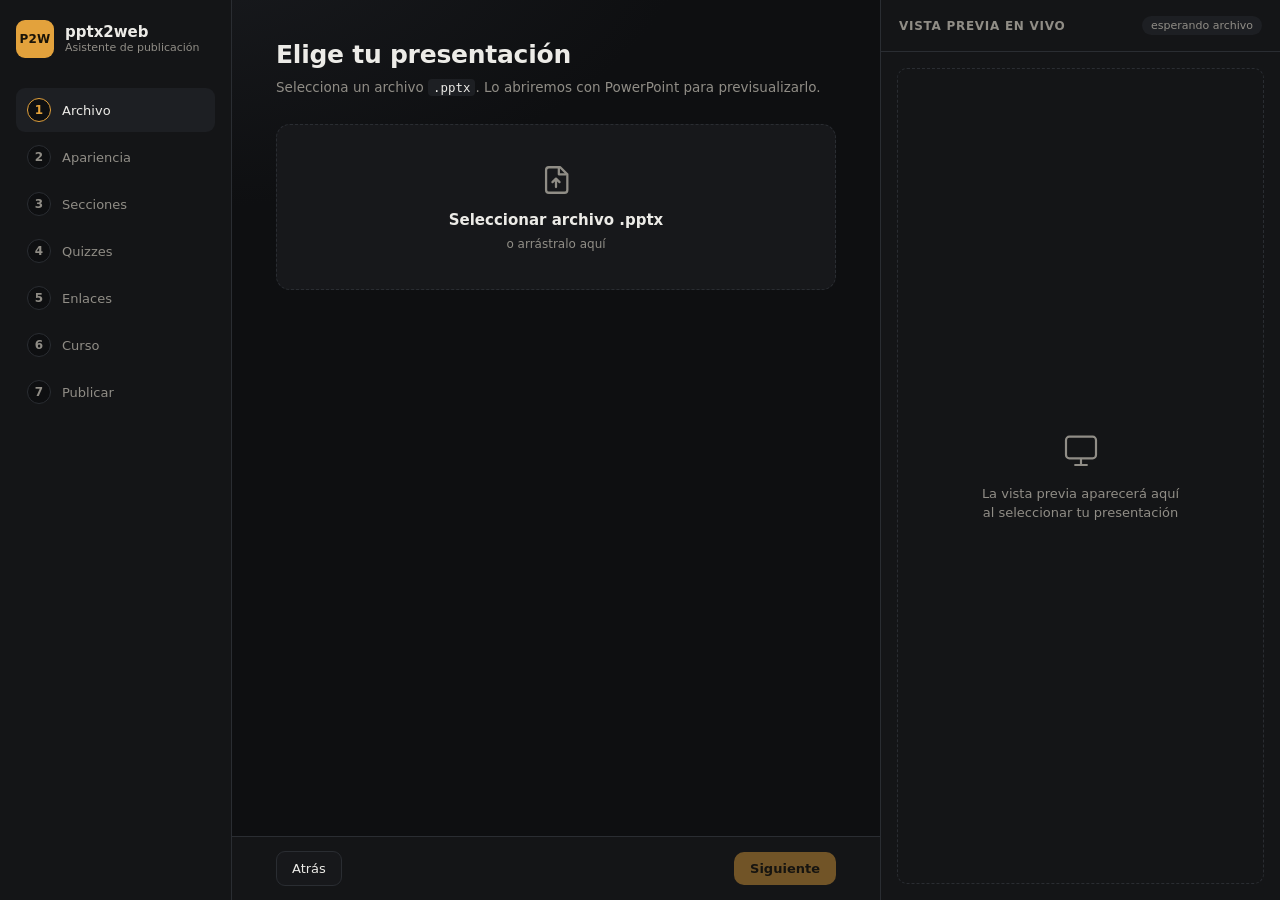
==== src/pptx2web/gui/assets/index.html @ f30b01ea "Interfaz gráfica para editar archivos config.json + formato AVIF para imágenes" ====
<!DOCTYPE html>
<html lang="es">
<head>
<meta charset="utf-8">
<meta name="viewport" content="width=device-width, initial-scale=1">
<title>pptx2web — Asistente</title>
<link rel="stylesheet" href="app.css">
</head>
<body>
<div class="app">

  <!-- Barra de pasos (izquierda) -->
  <aside class="rail">
    <div class="brand">
      <div class="brand-mark">P2W</div>
      <div class="brand-text">
        <strong>pptx2web</strong>
        <span>Asistente de publicación</span>
      </div>
    </div>
    <ol class="steps" id="steps">
      <li class="step active" data-step="0"><span class="step-n">1</span><span class="step-l">Archivo</span></li>
      <li class="step" data-step="1"><span class="step-n">2</span><span class="step-l">Apariencia</span></li>
      <li class="step" data-step="2"><span class="step-n">3</span><span class="step-l">Secciones</span></li>
      <li class="step" data-step="3"><span class="step-n">4</span><span class="step-l">Quizzes</span></li>
      <li class="step" data-step="4"><span class="step-n">5</span><span class="step-l">Enlaces</span></li>
      <li class="step" data-step="5"><span class="step-n">6</span><span class="step-l">Curso</span></li>
      <li class="step" data-step="6"><span class="step-n">7</span><span class="step-l">Publicar</span></li>
    </ol>
    <div class="rail-foot" id="deck-badge" hidden>
      <div class="badge-title" id="badge-title"></div>
      <div class="badge-sub" id="badge-sub"></div>
    </div>
  </aside>

  <!-- Panel central (contenido del paso) -->
  <main class="panel">
    <div class="panel-scroll" id="panel-scroll">

      <!-- Paso 1: Archivo -->
      <section class="pane active" data-pane="0">
        <h1 class="pane-title">Elige tu presentación</h1>
        <p class="pane-sub">Selecciona un archivo <code>.pptx</code>. Lo abriremos con PowerPoint para previsualizarlo.</p>
        <button class="dropzone" id="pick-pptx">
          <svg viewBox="0 0 24 24" width="34" height="34" fill="none" stroke="currentColor" stroke-width="1.6" stroke-linecap="round" stroke-linejoin="round"><path d="M14 3v5h5"/><path d="M7 3h8l5 5v11a2 2 0 0 1-2 2H7a2 2 0 0 1-2-2V5a2 2 0 0 1 2-2z"/><path d="M12 11v6M9.5 13.5 12 11l2.5 2.5"/></svg>
          <span class="dz-main">Seleccionar archivo .pptx</span>
          <span class="dz-sub">o arrástralo aquí</span>
        </button>
        <div class="deck-info" id="deck-info" hidden>
          <div class="deck-info-row"><span>Título</span><b id="di-title"></b></div>
          <div class="deck-info-row"><span>Láminas</span><b id="di-count"></b></div>
          <div class="deck-info-row" id="di-config-row" hidden><span>Config</span><b id="di-config"></b></div>
        </div>
      </section>

      <!-- Paso 2: Apariencia -->
      <section class="pane" data-pane="1">
        <h1 class="pane-title">Apariencia</h1>
        <p class="pane-sub">Tema, colores y herramientas. Los colores se reflejan al instante en la vista previa.</p>
        <div class="field">
          <label>Tema base</label>
          <div class="theme-cards" id="theme-cards"></div>
        </div>
        <div class="field">
          <label>Posición del panel lateral</label>
          <div class="seg" id="side-seg">
            <button data-side="left" class="active">Izquierda</button>
            <button data-side="right">Derecha (estilo iSpring)</button>
          </div>
        </div>
        <div class="field">
          <label>Colores <button class="link-btn" id="reset-colors">restablecer al tema</button></label>
          <div class="swatches" id="color-swatches"></div>
        </div>

        <div class="subhead">Puntero láser</div>
        <div class="tool-row">
          <div class="swatch">
            <input type="color" id="pointer-color" value="#ff3b30">
            <div class="swatch-meta"><b>Color</b><span>del puntero</span></div>
          </div>
          <div class="slider-field">
            <label>Tamaño: <b id="pointer-size-val">18</b> px</label>
            <input type="range" id="pointer-size" min="8" max="80" value="18">
          </div>
        </div>

        <div class="subhead">Herramientas de dibujo</div>
        <div class="field">
          <label>Paleta del lápiz / resaltador <button class="link-btn" id="add-pen-color">+ color</button></label>
          <div class="pen-swatches" id="pen-swatches"></div>
        </div>
        <div class="grid3">
          <div class="slider-field"><label>Lápiz: <b id="pen-size-val">3</b></label>
            <input type="range" id="pen-size" min="1" max="40" value="3"></div>
          <div class="slider-field"><label>Resaltador: <b id="hl-size-val">18</b></label>
            <input type="range" id="hl-size" min="4" max="60" value="18"></div>
          <div class="slider-field"><label>Borrador: <b id="er-size-val">28</b></label>
            <input type="range" id="er-size" min="4" max="60" value="28"></div>
        </div>
      </section>

      <!-- Paso 3: Secciones -->
      <section class="pane" data-pane="2">
        <h1 class="pane-title">Secciones del curso</h1>
        <p class="pane-sub">Agrupa las láminas en secciones para el panel de contenido. Opcional.</p>
        <div class="sections" id="sections"></div>
        <button class="ghost-btn" id="add-section">+ Agregar sección</button>
        <div class="notice" id="sections-msg" hidden></div>
      </section>

      <!-- Paso 4: Interactividad (solo lectura) -->
      <section class="pane" data-pane="3">
        <h1 class="pane-title">Interactividad</h1>
        <p class="pane-sub">Quizzes y enlaces detectados en la presentación. Solo lectura — para revisar antes de publicar.</p>
        <div id="interactivity"></div>
      </section>

      <!-- Paso 5: Curso -->
      <section class="pane" data-pane="4">
        <h1 class="pane-title">Datos del curso</h1>
        <p class="pane-sub">Nombre y logo que aparecen en el panel del player.</p>
        <div class="field">
          <label for="course-title">Nombre del curso</label>
          <input type="text" id="course-title" placeholder="Ej. ITIL 4 Fundamentos">
        </div>
        <div class="field">
          <label>Logo</label>
          <div class="logo-row">
            <button class="ghost-btn" id="pick-logo">Seleccionar imagen…</button>
            <span class="logo-name" id="logo-name">Ninguno</span>
            <button class="link-btn" id="clear-logo" hidden>quitar</button>
          </div>
        </div>
      </section>

      <!-- Paso 6: Publicar -->
      <section class="pane" data-pane="5">
        <h1 class="pane-title">Publicar</h1>
        <p class="pane-sub">Opciones de salida y conversión final.</p>
        <div class="grid2">
          <div class="field">
            <label for="opt-scale">Resolución (escala)</label>
            <select id="opt-scale">
              <option value="1.5">1.5× (liviano)</option>
              <option value="2.0" selected>2.0× (recomendado)</option>
              <option value="3.0">3.0× (máxima)</option>
            </select>
          </div>
          <div class="field">
            <label for="opt-quality">Calidad WebP: <b id="quality-val">82</b></label>
            <input type="range" id="opt-quality" min="40" max="100" value="82">
          </div>
          <div class="field">
            <label for="opt-format">Formato</label>
            <select id="opt-format"><option value="webp" selected>WebP</option><option value="avif">AVIF (más liviano, más lento)</option><option value="png">PNG</option></select>
          </div>
          <div class="field checkbox">
            <label><input type="checkbox" id="opt-zip"> Generar también un <code>.zip</code></label>
          </div>
        </div>
        <div class="field">
          <label>Carpeta de salida</label>
          <div class="logo-row">
            <button class="ghost-btn" id="pick-out">Elegir carpeta…</button>
            <span class="logo-name" id="out-name">junto al .pptx (por defecto)</span>
          </div>
        </div>
        <button class="cta" id="convert-btn">Publicar presentación</button>
        <div class="progress-wrap" id="progress-wrap" hidden>
          <div class="progress-track"><div class="progress-bar" id="progress-bar"></div></div>
          <div class="progress-label" id="progress-label">Preparando…</div>
        </div>
        <div class="result" id="result" hidden>
          <div class="result-head">✓ Publicado</div>
          <div class="result-body" id="result-body"></div>
          <div class="result-actions">
            <button class="cta sm" id="open-result">Abrir en el navegador</button>
            <button class="ghost-btn" id="open-folder">Abrir carpeta</button>
          </div>
        </div>
      </section>

    </div>

    <!-- Navegación inferior -->
    <footer class="panel-nav">
      <button class="ghost-btn" id="nav-back" disabled>Atrás</button>
      <div class="nav-dots" id="nav-dots"></div>
      <button class="cta sm" id="nav-next" disabled>Siguiente</button>
    </footer>
  </main>

  <!-- Previsualización (derecha) -->
  <aside class="preview">
    <div class="preview-head">
      <span>Vista previa en vivo</span>
      <span class="preview-tag" id="preview-tag">esperando archivo</span>
    </div>
    <div class="preview-stage">
      <div class="preview-empty" id="preview-empty">
        <svg viewBox="0 0 24 24" width="40" height="40" fill="none" stroke="currentColor" stroke-width="1.3"><rect x="3" y="4" width="18" height="13" rx="2"/><path d="M8 21h8M12 17v4"/></svg>
        <p>La vista previa aparecerá aquí<br>al seleccionar tu presentación</p>
      </div>
      <iframe id="preview-frame" title="Vista previa" hidden></iframe>
      <div class="preview-loading" id="preview-loading" hidden><div class="spinner"></div><span>Renderizando…</span></div>
    </div>
  </aside>

</div>
<script src="app.js"></script>
</body>
</html>
---- src/pptx2web/gui/assets/app.css ----
/* Asistente pptx2web — misma familia visual que el player (grafito + ámbar),
   pero como herramienta de administración. Sin fuentes externas (app offline). */

:root {
  --bg: #0e0f11;
  --bg-2: #141517;
  --panel: #17181b;
  --panel-2: #1d1f23;
  --line: #2a2d32;
  --line-soft: #232529;
  --ink: #ecebe7;
  --muted: #908d86;
  --accent: #e3a23c;
  --accent-ink: #1a1408;
  --ok: #2eaf64;
  --bad: #d9534f;
  --radius: 12px;
  --ease: cubic-bezier(.33, .1, .22, 1);
  --font: "Segoe UI Variable Text", "Segoe UI", -apple-system, system-ui, sans-serif;
}

* { box-sizing: border-box; margin: 0; padding: 0; }
html, body { height: 100%; }

body {
  font-family: var(--font);
  font-size: 14px;
  color: var(--ink);
  background:
    radial-gradient(900px 500px at 12% -10%, #1a1c20 0%, var(--bg) 60%);
  overflow: hidden;
  user-select: none;
}

code { font-family: ui-monospace, "Cascadia Code", Consolas, monospace; font-size: .92em;
  background: var(--panel-2); padding: 1px 5px; border-radius: 4px; color: var(--ink); }

button { font: inherit; color: inherit; cursor: pointer; border: 0; background: none; }
input, select { font: inherit; }

.app {
  display: grid;
  grid-template-columns: 232px 1fr 400px;
  height: 100vh;
}

/* ───────── rail de pasos ───────── */
.rail {
  background: var(--bg-2);
  border-right: 1px solid var(--line);
  display: flex;
  flex-direction: column;
  padding: 20px 16px;
}
.brand { display: flex; align-items: center; gap: 11px; margin-bottom: 30px; }
.brand-mark {
  width: 38px; height: 38px; border-radius: 9px;
  display: grid; place-items: center;
  font-weight: 800; font-size: 12px; letter-spacing: .02em;
  background: var(--accent); color: var(--accent-ink);
}
.brand-text { display: flex; flex-direction: column; line-height: 1.2; }
.brand-text strong { font-size: 15px; }
.brand-text span { font-size: 11px; color: var(--muted); }

.steps { list-style: none; display: flex; flex-direction: column; gap: 3px; }
.step {
  display: flex; align-items: center; gap: 11px;
  padding: 10px 11px; border-radius: 9px;
  color: var(--muted); cursor: pointer;
  transition: background .15s var(--ease), color .15s;
}
.step:hover:not(.disabled) { background: var(--panel); color: var(--ink); }
.step.active { background: var(--panel-2); color: var(--ink); }
.step.disabled { opacity: .4; cursor: default; }
.step-n {
  width: 24px; height: 24px; flex: none; border-radius: 50%;
  display: grid; place-items: center; font-size: 12px; font-weight: 700;
  border: 1.5px solid var(--line); background: var(--bg);
}
.step.active .step-n { border-color: var(--accent); color: var(--accent); }
.step.done .step-n { background: var(--accent); border-color: var(--accent); color: var(--accent-ink); }
.step.done .step-n::after { content: "✓"; }
.step.done .step-n { font-size: 0; }
.step.done .step-n::after { font-size: 12px; }
.step-l { font-size: 13px; font-weight: 500; }

.rail-foot { margin-top: auto; padding: 12px; border-radius: 9px; background: var(--panel); }
.badge-title { font-size: 12.5px; font-weight: 600; line-height: 1.3;
  overflow: hidden; text-overflow: ellipsis; white-space: nowrap; }
.badge-sub { font-size: 11px; color: var(--muted); margin-top: 3px; }

/* ───────── panel central ───────── */
.panel { display: flex; flex-direction: column; min-width: 0; }
.panel-scroll { flex: 1; overflow-y: auto; padding: 40px 44px;
  scrollbar-width: thin; scrollbar-color: var(--line) transparent; }

.pane { display: none; animation: fade .25s var(--ease) both; max-width: 560px; }
.pane.active { display: block; }
@keyframes fade { from { opacity: 0; transform: translateY(8px); } to { opacity: 1; transform: none; } }

.pane-title { font-size: 25px; font-weight: 680; letter-spacing: -.01em; }
.pane-sub { color: var(--muted); margin: 8px 0 26px; line-height: 1.5; font-size: 13.5px; }

.field { margin-bottom: 22px; }
.field > label { display: block; font-size: 12px; font-weight: 600;
  letter-spacing: .04em; text-transform: uppercase; color: var(--muted); margin-bottom: 9px; }
.field input[type=text], .field select {
  width: 100%; padding: 11px 13px; border-radius: 9px;
  background: var(--panel); border: 1px solid var(--line); color: var(--ink); outline: none;
  transition: border-color .15s;
}
.field input[type=text]:focus, .field select:focus { border-color: var(--accent); }
.field.checkbox label { text-transform: none; letter-spacing: 0; font-weight: 500;
  color: var(--ink); display: flex; align-items: center; gap: 9px; font-size: 13.5px; cursor: pointer; }
.field input[type=range] { width: 100%; accent-color: var(--accent); }
.grid2 { display: grid; grid-template-columns: 1fr 1fr; gap: 0 22px; }

.link-btn { color: var(--accent); font-size: 11px; font-weight: 600;
  text-transform: none; letter-spacing: 0; margin-left: 8px; }
.link-btn:hover { text-decoration: underline; }

/* dropzone */
.dropzone {
  width: 100%; padding: 38px; border-radius: 14px;
  border: 1.5px dashed var(--line); background: var(--panel);
  display: flex; flex-direction: column; align-items: center; gap: 8px;
  color: var(--muted); transition: border-color .15s, background .15s, color .15s;
}
.dropzone:hover, .dropzone.drag { border-color: var(--accent); color: var(--ink); background: var(--panel-2); }
.dz-main { font-size: 15px; font-weight: 600; color: var(--ink); margin-top: 6px; }
.dz-sub { font-size: 12px; }

.deck-info { margin-top: 22px; border: 1px solid var(--line); border-radius: 11px; overflow: hidden; }
.deck-info-row { display: flex; justify-content: space-between; padding: 12px 15px; font-size: 13.5px; }
.deck-info-row + .deck-info-row { border-top: 1px solid var(--line-soft); }
.deck-info-row span { color: var(--muted); }

/* segmented */
.seg { display: inline-flex; background: var(--panel); border: 1px solid var(--line);
  border-radius: 9px; padding: 3px; gap: 3px; }
.seg button { padding: 8px 14px; border-radius: 7px; font-size: 13px; color: var(--muted); }
.seg button.active { background: var(--accent); color: var(--accent-ink); font-weight: 600; }

/* themes */
.theme-cards { display: flex; gap: 10px; flex-wrap: wrap; }
.theme-card { border: 1.5px solid var(--line); border-radius: 11px; padding: 12px; min-width: 130px;
  background: var(--panel); text-align: left; transition: border-color .15s; }
.theme-card.active { border-color: var(--accent); }
.theme-card .tc-name { font-weight: 600; font-size: 13.5px; margin-bottom: 9px; text-transform: capitalize; }
.tc-dots { display: flex; gap: 5px; }
.tc-dots span { width: 16px; height: 16px; border-radius: 50%; border: 1px solid rgba(255,255,255,.12); }

/* swatches */
.swatches { display: grid; grid-template-columns: 1fr 1fr; gap: 10px; }
.swatch { display: flex; align-items: center; gap: 10px; padding: 8px 10px;
  background: var(--panel); border: 1px solid var(--line); border-radius: 9px; }
.swatch input[type=color] { width: 30px; height: 30px; border: 0; background: none; padding: 0;
  border-radius: 7px; cursor: pointer; }
.swatch-meta { display: flex; flex-direction: column; line-height: 1.25; min-width: 0; }
.swatch-meta b { font-size: 12.5px; }
.swatch-meta span { font-size: 10.5px; color: var(--muted); }

/* subtítulos dentro de un paso */
.subhead { font-size: 12px; font-weight: 700; letter-spacing: .05em;
  text-transform: uppercase; color: var(--ink); margin: 26px 0 12px;
  padding-top: 18px; border-top: 1px solid var(--line-soft); }

.tool-row { display: flex; gap: 16px; align-items: center; flex-wrap: wrap; }
.slider-field { flex: 1; min-width: 140px; }
.slider-field label { display: block; font-size: 12.5px; color: var(--muted); margin-bottom: 6px; }
.slider-field input[type=range] { width: 100%; accent-color: var(--accent); }
.grid3 { display: grid; grid-template-columns: 1fr 1fr 1fr; gap: 16px; }

.pen-swatches { display: flex; gap: 8px; flex-wrap: wrap; align-items: center; }
.pen-swatch { position: relative; }
.pen-swatch input[type=color] { width: 34px; height: 34px; border: 0; background: none;
  padding: 0; border-radius: 8px; cursor: pointer; }
.pen-swatch .pen-del { position: absolute; top: -6px; right: -6px; width: 16px; height: 16px;
  border-radius: 50%; background: var(--bad); color: #fff; font-size: 11px; line-height: 16px;
  text-align: center; display: none; }
.pen-swatch:hover .pen-del { display: block; }

/* interactividad (vista de quizzes/links) */
.inter-slide { border: 1px solid var(--line); border-radius: 11px; padding: 14px 16px; margin-bottom: 12px; }
.inter-head { font-size: 12px; font-weight: 700; color: var(--accent); margin-bottom: 10px;
  text-transform: uppercase; letter-spacing: .04em; }
.inter-q { font-size: 14px; font-weight: 600; margin-bottom: 8px; }
.inter-opts { display: flex; flex-direction: column; gap: 5px; margin-bottom: 6px; }
.inter-opt { font-size: 13px; color: var(--muted); display: flex; gap: 8px; align-items: baseline; }
.inter-opt.ok { color: var(--ink); }
.inter-opt .mark { color: var(--ok); font-weight: 700; }
.inter-fb { font-size: 12px; color: var(--muted); margin-top: 4px; }
.inter-link { font-size: 13px; display: flex; gap: 8px; align-items: baseline; padding: 3px 0; }
.inter-link .lk-type { color: var(--accent); font-size: 11px; font-weight: 600;
  border: 1px solid var(--line); border-radius: 6px; padding: 1px 7px; flex: none; }
.inter-link .lk-target { color: var(--ink); word-break: break-all; }
.inter-empty { color: var(--muted); font-size: 13px; line-height: 1.6; padding: 20px;
  text-align: center; border: 1.5px dashed var(--line); border-radius: 11px; }

/* secciones */
.sections { display: flex; flex-direction: column; gap: 9px; margin-bottom: 12px; }
.section-row { display: grid; grid-template-columns: 1fr 64px 64px 32px; gap: 8px; align-items: center; }
.section-row input { padding: 9px 11px; border-radius: 8px; background: var(--panel);
  border: 1px solid var(--line); color: var(--ink); outline: none; }
.section-row input:focus { border-color: var(--accent); }
.section-row .from-to { text-align: center; }
.row-del { color: var(--muted); font-size: 17px; border-radius: 7px; height: 32px; }
.row-del:hover { color: var(--bad); background: var(--panel); }
.section-head { display: grid; grid-template-columns: 1fr 64px 64px 32px; gap: 8px;
  font-size: 10.5px; text-transform: uppercase; letter-spacing: .05em; color: var(--muted); margin-bottom: 2px; }
.section-head span:not(:first-child) { text-align: center; }

.ghost-btn { padding: 9px 15px; border-radius: 9px; border: 1px solid var(--line);
  background: var(--panel); color: var(--ink); font-size: 13px; font-weight: 500; transition: border-color .15s, background .15s; }
.ghost-btn:hover { border-color: var(--accent); background: var(--panel-2); }

.notice { margin-top: 14px; padding: 11px 13px; border-radius: 9px; font-size: 12.5px; line-height: 1.45; }
.notice.warn { background: color-mix(in srgb, var(--accent) 12%, transparent); color: #f0c98a; }
.notice.err { background: color-mix(in srgb, var(--bad) 14%, transparent); color: #f2a09e; }

.logo-row { display: flex; align-items: center; gap: 12px; }
.logo-name { font-size: 13px; color: var(--muted); }

/* CTA */
.cta { background: var(--accent); color: var(--accent-ink); font-weight: 700;
  padding: 13px 22px; border-radius: 10px; font-size: 14px; transition: filter .15s, transform .1s; }
.cta:hover { filter: brightness(1.06); }
.cta:active { transform: translateY(1px); }
.cta:disabled { opacity: .45; cursor: default; filter: none; }
.cta.sm { padding: 9px 16px; font-size: 13px; }

/* progreso / resultado */
.progress-wrap { margin-top: 20px; }
.progress-track { height: 7px; background: var(--panel-2); border-radius: 4px; overflow: hidden; }
.progress-bar { height: 100%; width: 0; background: var(--accent); border-radius: 4px;
  transition: width .25s var(--ease); }
.progress-label { margin-top: 8px; font-size: 12.5px; color: var(--muted); }

.result { margin-top: 20px; border: 1px solid color-mix(in srgb, var(--ok) 40%, var(--line));
  border-radius: 11px; padding: 16px; background: color-mix(in srgb, var(--ok) 8%, transparent); }
.result-head { font-weight: 700; color: #7fe0a8; margin-bottom: 8px; }
.result-body { font-size: 13px; color: var(--ink); line-height: 1.6; margin-bottom: 14px; }
.result-body .warn-line { color: #f0c98a; }
.result-actions { display: flex; gap: 10px; }

/* nav inferior */
.panel-nav { display: flex; align-items: center; justify-content: space-between;
  padding: 14px 44px; border-top: 1px solid var(--line); background: var(--bg-2); }
.nav-dots { display: flex; gap: 6px; }
.nav-dots i { width: 7px; height: 7px; border-radius: 50%; background: var(--line); transition: background .2s; }
.nav-dots i.on { background: var(--accent); }

/* ───────── preview ───────── */
.preview { background: var(--bg-2); border-left: 1px solid var(--line); display: flex; flex-direction: column; }
.preview-head { display: flex; align-items: center; justify-content: space-between;
  padding: 16px 18px; border-bottom: 1px solid var(--line); font-size: 12px;
  text-transform: uppercase; letter-spacing: .06em; color: var(--muted); font-weight: 600; }
.preview-tag { text-transform: none; letter-spacing: 0; font-weight: 500;
  background: var(--panel-2); padding: 3px 9px; border-radius: 999px; font-size: 11px; }
.preview-stage { flex: 1; position: relative; padding: 16px; }
.preview-stage iframe { width: 100%; height: 100%; border: 0; border-radius: 10px;
  background: #000; box-shadow: 0 12px 40px rgba(0,0,0,.5); }
.preview-empty { position: absolute; inset: 16px; display: flex; flex-direction: column;
  align-items: center; justify-content: center; gap: 14px; color: var(--muted);
  text-align: center; font-size: 13px; line-height: 1.5;
  border: 1.5px dashed var(--line); border-radius: 10px; }
.preview-loading { position: absolute; inset: 16px; display: flex; flex-direction: column;
  align-items: center; justify-content: center; gap: 14px; color: var(--muted);
  background: color-mix(in srgb, var(--bg) 80%, transparent); border-radius: 10px; }
.spinner { width: 30px; height: 30px; border-radius: 50%;
  border: 3px solid var(--line); border-top-color: var(--accent); animation: spin .8s linear infinite; }
@keyframes spin { to { transform: rotate(360deg); } }

/* el atributo hidden debe ganar al display:flex de arriba */
.preview-loading[hidden], .preview-empty[hidden],
.preview-stage iframe[hidden] { display: none; }

@media (prefers-reduced-motion: reduce) { * { animation: none !important; transition: none !important; } }
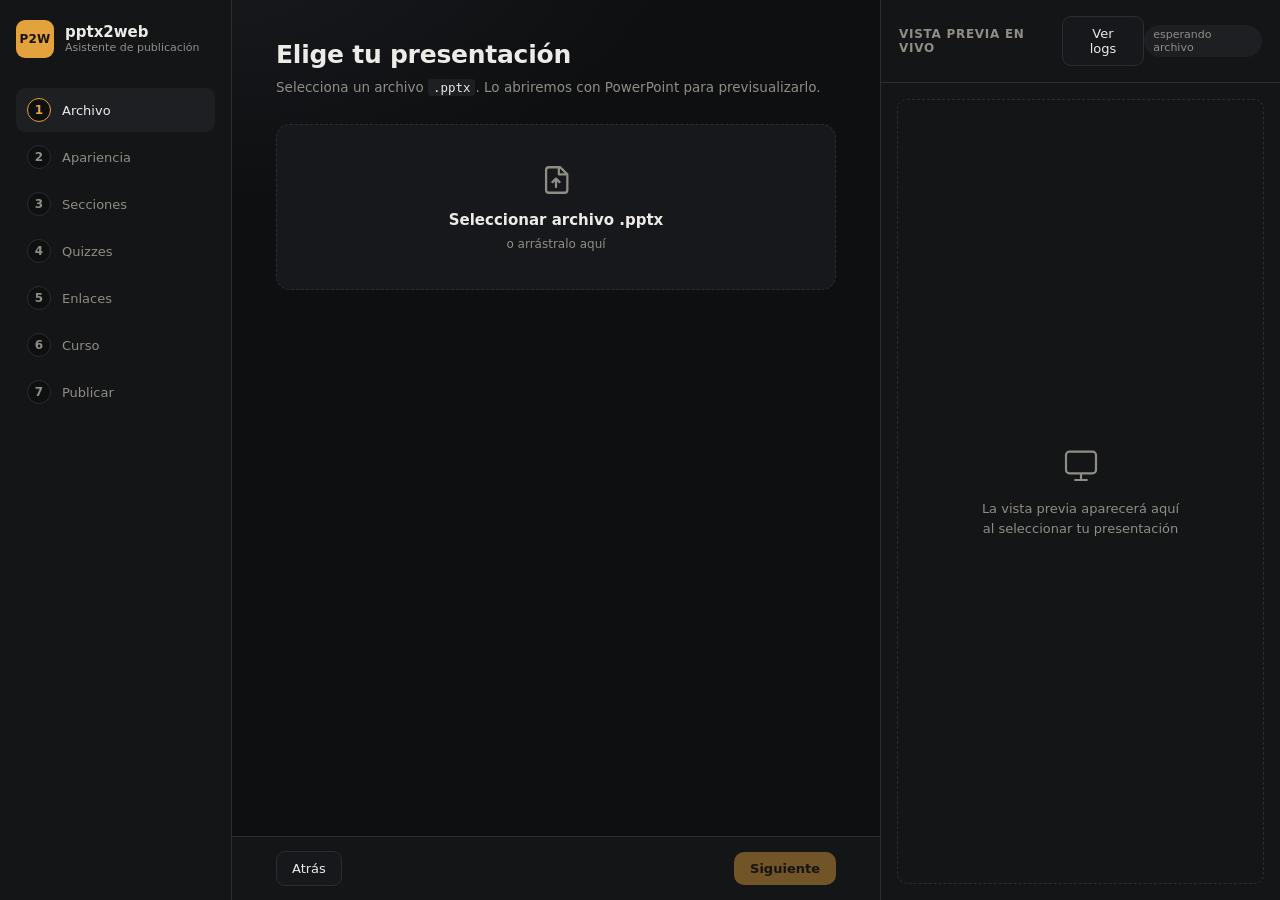
==== commit 19823967: "Actualizacion para proteger bloqueo" ====
--- a/src/pptx2web/gui/assets/index.html
+++ b/src/pptx2web/gui/assets/index.html
@@ -7,6 +7,14 @@
 <link rel="stylesheet" href="app.css">
 </head>
 <body>
+
+<!-- Aviso de actualización OTA (oculto hasta que el backend lo dispare) -->
+<div class="ota-toast" id="ota-toast" hidden>
+  <span class="ota-msg" id="ota-msg"></span>
+  <button class="ota-btn" id="ota-apply">Actualizar ahora</button>
+  <button class="ota-x" id="ota-dismiss" title="Cerrar">×</button>
+</div>
+
 <div class="app">
 
   <!-- Barra de pasos (izquierda) -->
@@ -107,17 +115,33 @@
         <div class="sections" id="sections"></div>
         <button class="ghost-btn" id="add-section">+ Agregar sección</button>
         <div class="notice" id="sections-msg" hidden></div>
-      </section>
-
-      <!-- Paso 4: Interactividad (solo lectura) -->
+
+        <div class="field" style="margin-top:26px">
+          <label>Panel que se muestra primero</label>
+          <div class="seg" id="default-panel-seg">
+            <button data-panel="sections">Contenido</button>
+            <button data-panel="thumbnails">Láminas</button>
+          </div>
+          <p class="seg-help" id="default-panel-help">«Contenido» requiere tener al menos una sección.</p>
+        </div>
+      </section>
+
+      <!-- Paso 4: Quizzes (solo lectura) -->
       <section class="pane" data-pane="3">
-        <h1 class="pane-title">Interactividad</h1>
-        <p class="pane-sub">Quizzes y enlaces detectados en la presentación. Solo lectura — para revisar antes de publicar.</p>
-        <div id="interactivity"></div>
-      </section>
-
-      <!-- Paso 5: Curso -->
+        <h1 class="pane-title">Quizzes</h1>
+        <p class="pane-sub">Preguntas detectadas en las notas (<code>[quiz]</code>). Solo lectura — para revisar antes de publicar.</p>
+        <div id="quizzes-list"></div>
+      </section>
+
+      <!-- Paso 5: Enlaces (solo lectura) -->
       <section class="pane" data-pane="4">
+        <h1 class="pane-title">Enlaces</h1>
+        <p class="pane-sub">Hipervínculos detectados en la presentación. Solo lectura — para revisar antes de publicar.</p>
+        <div id="links-list"></div>
+      </section>
+
+      <!-- Paso 6: Curso -->
+      <section class="pane" data-pane="5">
         <h1 class="pane-title">Datos del curso</h1>
         <p class="pane-sub">Nombre y logo que aparecen en el panel del player.</p>
         <div class="field">
@@ -134,8 +158,8 @@
         </div>
       </section>
 
-      <!-- Paso 6: Publicar -->
-      <section class="pane" data-pane="5">
+      <!-- Paso 7: Publicar -->
+      <section class="pane" data-pane="6">
         <h1 class="pane-title">Publicar</h1>
         <p class="pane-sub">Opciones de salida y conversión final.</p>
         <div class="grid2">
@@ -195,6 +219,7 @@
   <aside class="preview">
     <div class="preview-head">
       <span>Vista previa en vivo</span>
+      <button class="ghost-btn" id="show-diagnostics">Ver logs</button>
       <span class="preview-tag" id="preview-tag">esperando archivo</span>
     </div>
     <div class="preview-stage">
@@ -208,6 +233,20 @@
   </aside>
 
 </div>
+<dialog id="diagnostics-dialog" aria-labelledby="diagnostics-title">
+  <div class="diagnostics-toolbar">
+    <h2 id="diagnostics-title">Logs de diagnóstico</h2>
+    <button class="ghost-btn" id="close-diagnostics">Cerrar</button>
+  </div>
+  <p>Si necesitas ayuda, copia estos logs y envíalos a soporte. Pueden incluir rutas locales.</p>
+  <div class="diagnostics-toolbar">
+    <button class="ghost-btn" id="refresh-diagnostics">Actualizar</button>
+    <button class="cta sm" id="copy-diagnostics">Copiar logs</button>
+    <button class="ghost-btn" id="open-diagnostics">Abrir carpeta</button>
+  </div>
+  <p id="diagnostics-status" role="status" aria-live="polite"></p>
+  <textarea id="diagnostics-content" readonly spellcheck="false" aria-label="Logs de la sesión"></textarea>
+</dialog>
 <script src="app.js"></script>
 </body>
 </html>
--- a/src/pptx2web/gui/assets/app.css
+++ b/src/pptx2web/gui/assets/app.css
@@ -141,6 +141,7 @@
   border-radius: 9px; padding: 3px; gap: 3px; }
 .seg button { padding: 8px 14px; border-radius: 7px; font-size: 13px; color: var(--muted); }
 .seg button.active { background: var(--accent); color: var(--accent-ink); font-weight: 600; }
+.seg-help { margin-top: 8px; font-size: 11.5px; color: var(--muted); }
 
 /* themes */
 .theme-cards { display: flex; gap: 10px; flex-wrap: wrap; }
@@ -276,4 +277,34 @@
 .preview-loading[hidden], .preview-empty[hidden],
 .preview-stage iframe[hidden] { display: none; }
 
+/* ── aviso de actualización OTA ── */
+.ota-toast {
+  position: fixed; left: 50%; bottom: 22px; transform: translateX(-50%);
+  z-index: 100; display: flex; align-items: center; gap: 12px;
+  max-width: 92vw; padding: 11px 12px 11px 16px; border-radius: var(--radius);
+  background: var(--panel-2); border: 1px solid var(--line);
+  box-shadow: 0 10px 30px rgba(0, 0, 0, .45);
+  animation: ota-rise .28s var(--ease);
+}
+.ota-toast[hidden] { display: none; }
+.ota-msg { font-size: 13px; color: var(--ink); }
+.ota-btn {
+  padding: 7px 13px; border-radius: 8px; font-size: 12.5px; font-weight: 600;
+  background: var(--accent); color: var(--accent-ink); white-space: nowrap;
+}
+.ota-btn:disabled { opacity: .6; cursor: default; }
+.ota-x { color: var(--muted); font-size: 18px; line-height: 1; padding: 2px 6px; }
+.ota-x:hover { color: var(--ink); }
+@keyframes ota-rise { from { opacity: 0; transform: translate(-50%, 12px); } }
+
 @media (prefers-reduced-motion: reduce) { * { animation: none !important; transition: none !important; } }
+
+#diagnostics-dialog { width: min(900px, 90vw); max-height: 88vh; padding: 22px;
+  color: var(--ink); background: var(--panel); border: 1px solid var(--line); border-radius: 12px; }
+#diagnostics-dialog::backdrop { background: rgba(0, 0, 0, .55); }
+.diagnostics-toolbar { display: flex; align-items: center; gap: 12px; flex-wrap: wrap; }
+.diagnostics-toolbar h2 { flex: 1; margin: 0; }
+#diagnostics-dialog p { margin: 12px 0; }
+#diagnostics-content { display: block; box-sizing: border-box; width: 100%; height: 48vh;
+  resize: vertical; padding: 12px; color: var(--ink); background: var(--bg);
+  border: 1px solid var(--line); font: 12px/1.5 Consolas, monospace; white-space: pre; }
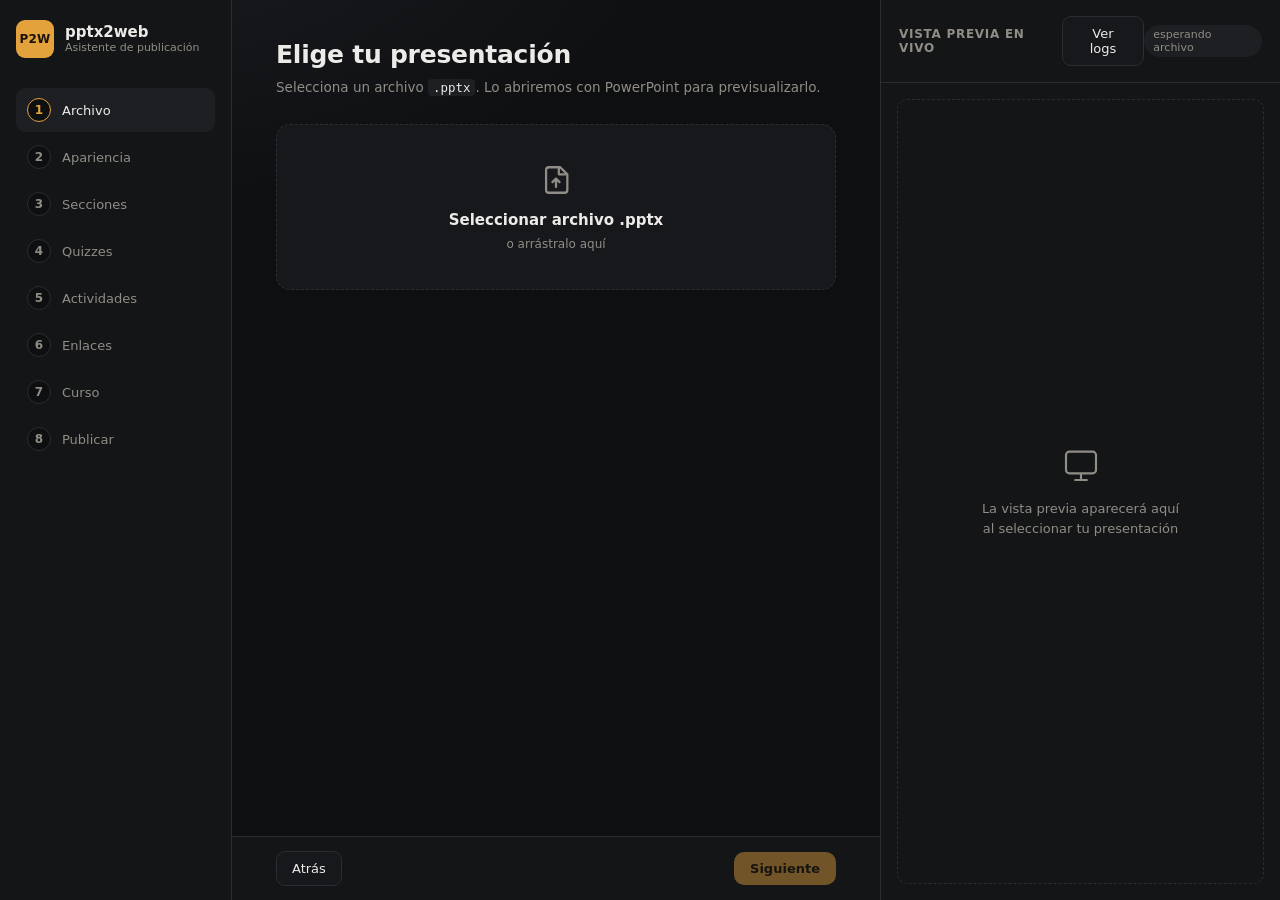
==== commit 8869d8e0: "Actividades interactivas: artefactos HTML citados desde las notas - [actividad: alias | título] en l" ====
--- a/src/pptx2web/gui/assets/index.html
+++ b/src/pptx2web/gui/assets/index.html
@@ -31,9 +31,10 @@
       <li class="step" data-step="1"><span class="step-n">2</span><span class="step-l">Apariencia</span></li>
       <li class="step" data-step="2"><span class="step-n">3</span><span class="step-l">Secciones</span></li>
       <li class="step" data-step="3"><span class="step-n">4</span><span class="step-l">Quizzes</span></li>
-      <li class="step" data-step="4"><span class="step-n">5</span><span class="step-l">Enlaces</span></li>
-      <li class="step" data-step="5"><span class="step-n">6</span><span class="step-l">Curso</span></li>
-      <li class="step" data-step="6"><span class="step-n">7</span><span class="step-l">Publicar</span></li>
+      <li class="step" data-step="4"><span class="step-n">5</span><span class="step-l">Actividades</span></li>
+      <li class="step" data-step="5"><span class="step-n">6</span><span class="step-l">Enlaces</span></li>
+      <li class="step" data-step="6"><span class="step-n">7</span><span class="step-l">Curso</span></li>
+      <li class="step" data-step="7"><span class="step-n">8</span><span class="step-l">Publicar</span></li>
     </ol>
     <div class="rail-foot" id="deck-badge" hidden>
       <div class="badge-title" id="badge-title"></div>
@@ -133,15 +134,30 @@
         <div id="quizzes-list"></div>
       </section>
 
-      <!-- Paso 5: Enlaces (solo lectura) -->
+      <!-- Paso 5: Actividades interactivas -->
       <section class="pane" data-pane="4">
+        <h1 class="pane-title">Actividades</h1>
+        <p class="pane-sub">Artefactos HTML citados en las notas con <code>[actividad: alias]</code>.
+          Se abren desde un botón en la lámina y son opcionales (no bloquean avanzar).</p>
+        <div class="act-summary" id="activities-summary"></div>
+        <div id="activities-list"></div>
+        <div class="notice" id="activities-msg" hidden></div>
+        <div class="act-update">
+          <button class="ghost-btn" id="update-activities">Actualizar actividades del material publicado</button>
+          <p class="seg-help">Copia de nuevo los HTML y el <code>config.json</code> a la carpeta ya publicada,
+            sin volver a renderizar PowerPoint. Úsalo cuando solo cambiaste un artefacto.</p>
+        </div>
+      </section>
+
+      <!-- Paso 6: Enlaces (solo lectura) -->
+      <section class="pane" data-pane="5">
         <h1 class="pane-title">Enlaces</h1>
         <p class="pane-sub">Hipervínculos detectados en la presentación. Solo lectura — para revisar antes de publicar.</p>
         <div id="links-list"></div>
       </section>
 
       <!-- Paso 6: Curso -->
-      <section class="pane" data-pane="5">
+      <section class="pane" data-pane="6">
         <h1 class="pane-title">Datos del curso</h1>
         <p class="pane-sub">Nombre y logo que aparecen en el panel del player.</p>
         <div class="field">
@@ -159,7 +175,7 @@
       </section>
 
       <!-- Paso 7: Publicar -->
-      <section class="pane" data-pane="6">
+      <section class="pane" data-pane="7">
         <h1 class="pane-title">Publicar</h1>
         <p class="pane-sub">Opciones de salida y conversión final.</p>
         <div class="grid2">
--- a/src/pptx2web/gui/assets/app.css
+++ b/src/pptx2web/gui/assets/app.css
@@ -308,3 +308,16 @@
 #diagnostics-content { display: block; box-sizing: border-box; width: 100%; height: 48vh;
   resize: vertical; padding: 12px; color: var(--ink); background: var(--bg);
   border: 1px solid var(--line); font: 12px/1.5 Consolas, monospace; white-space: pre; }
+
+/* ── actividades ── */
+.act-summary { font-size: 13px; color: var(--muted); margin-bottom: 12px; }
+.act-top { display: flex; justify-content: space-between; align-items: center; gap: 10px; }
+.act-alias { font-family: ui-monospace, Consolas, monospace; font-size: 13px; font-weight: 600; }
+.act-badge { font-size: 11.5px; font-weight: 600; padding: 3px 9px; border-radius: 999px; white-space: nowrap; }
+.act-badge.ok { color: var(--ok); background: color-mix(in srgb, var(--ok) 14%, transparent); }
+.act-badge.bad { color: #f2a09e; background: color-mix(in srgb, var(--bad) 14%, transparent); }
+.act-badge.warn { color: #f0c98a; background: color-mix(in srgb, var(--accent) 12%, transparent); }
+.act-meta { font-size: 12.5px; color: var(--muted); margin: 6px 0 10px; word-break: break-all; }
+.act-actions { display: flex; gap: 12px; align-items: center; flex-wrap: wrap; }
+.act-update { margin-top: 22px; }
+.ghost-btn.sm { padding: 6px 12px; font-size: 12.5px; }
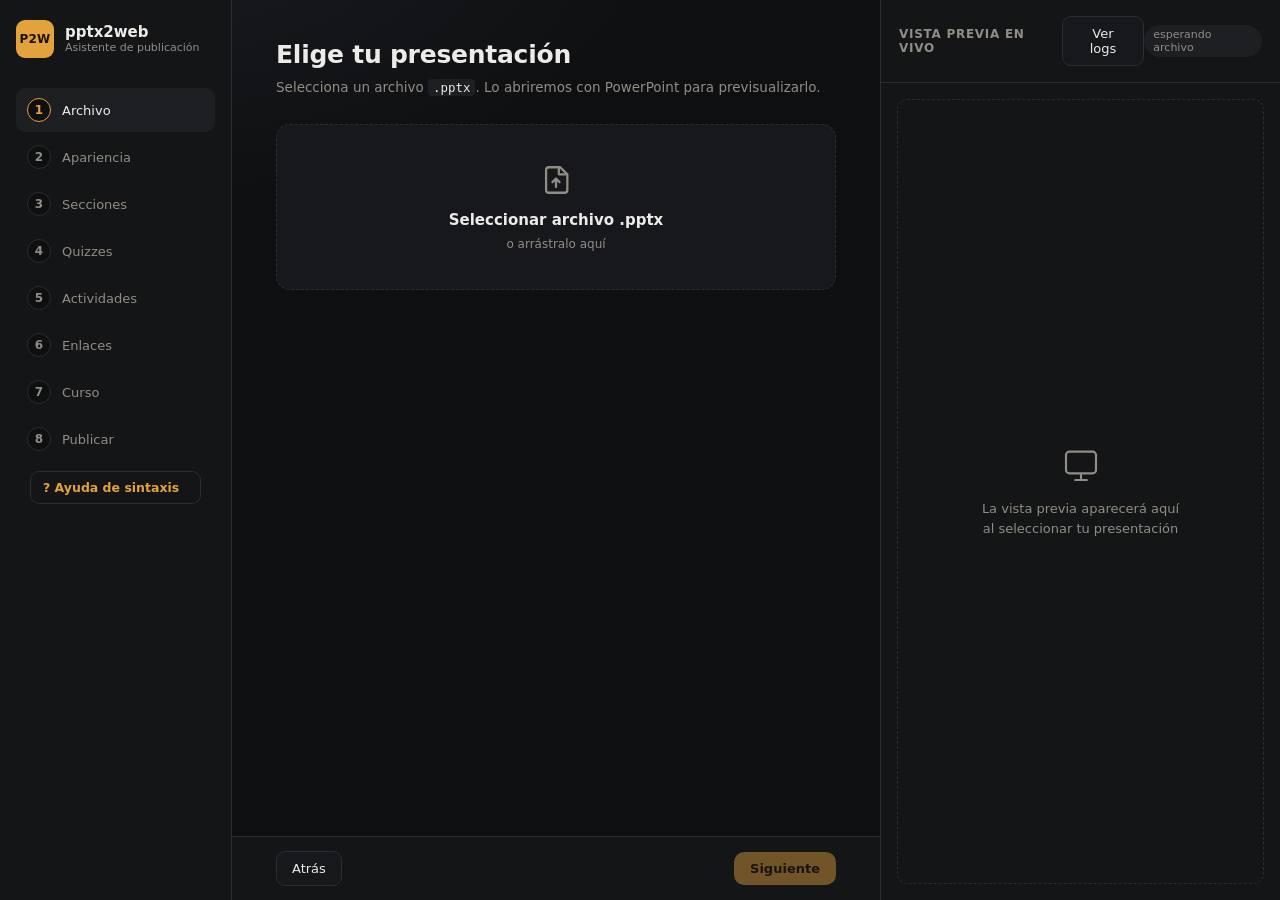
==== commit cb554b41: "GUI: ayuda de sintaxis de quizzes y actividades dentro del asistente - Tarjeta "¿Cómo se escribe?" e" ====
--- a/src/pptx2web/gui/assets/index.html
+++ b/src/pptx2web/gui/assets/index.html
@@ -36,6 +36,7 @@
       <li class="step" data-step="6"><span class="step-n">7</span><span class="step-l">Curso</span></li>
       <li class="step" data-step="7"><span class="step-n">8</span><span class="step-l">Publicar</span></li>
     </ol>
+    <button class="help-btn" id="show-syntax" type="button">? Ayuda de sintaxis</button>
     <div class="rail-foot" id="deck-badge" hidden>
       <div class="badge-title" id="badge-title"></div>
       <div class="badge-sub" id="badge-sub"></div>
@@ -131,6 +132,8 @@
       <section class="pane" data-pane="3">
         <h1 class="pane-title">Quizzes</h1>
         <p class="pane-sub">Preguntas detectadas en las notas (<code>[quiz]</code>). Solo lectura — para revisar antes de publicar.</p>
+        <div class="notice err" id="quizzes-warn" hidden></div>
+        <div data-syntax="quiz"></div>
         <div id="quizzes-list"></div>
       </section>
 
@@ -139,6 +142,8 @@
         <h1 class="pane-title">Actividades</h1>
         <p class="pane-sub">Artefactos HTML citados en las notas con <code>[actividad: alias]</code>.
           Se abren desde un botón en la lámina y son opcionales (no bloquean avanzar).</p>
+        <div class="notice err" id="activities-warn" hidden></div>
+        <div data-syntax="activity"></div>
         <div class="act-summary" id="activities-summary"></div>
         <div id="activities-list"></div>
         <div class="notice" id="activities-msg" hidden></div>
@@ -263,6 +268,15 @@
   <p id="diagnostics-status" role="status" aria-live="polite"></p>
   <textarea id="diagnostics-content" readonly spellcheck="false" aria-label="Logs de la sesión"></textarea>
 </dialog>
+<dialog id="syntax-dialog" aria-labelledby="syntax-title">
+  <div class="diagnostics-toolbar">
+    <h2 id="syntax-title">Ayuda de sintaxis</h2>
+    <button class="ghost-btn" id="close-syntax">Cerrar</button>
+  </div>
+  <p>Todo se escribe en PowerPoint, en las <b>notas del orador</b> de la lámina
+    (menú <b>Vista → Notas</b>, o el panel “Haga clic para agregar notas” bajo la lámina).</p>
+  <div id="syntax-all"></div>
+</dialog>
 <script src="app.js"></script>
 </body>
 </html>
--- a/src/pptx2web/gui/assets/app.css
+++ b/src/pptx2web/gui/assets/app.css
@@ -301,7 +301,9 @@
 
 #diagnostics-dialog { width: min(900px, 90vw); max-height: 88vh; padding: 22px;
   color: var(--ink); background: var(--panel); border: 1px solid var(--line); border-radius: 12px; }
-#diagnostics-dialog::backdrop { background: rgba(0, 0, 0, .55); }
+#syntax-dialog { width: min(760px, 90vw); max-height: 88vh; padding: 22px; margin: auto;
+  color: var(--ink); background: var(--panel); border: 1px solid var(--line); border-radius: 12px; }
+#syntax-dialog::backdrop, #diagnostics-dialog::backdrop { background: rgba(0, 0, 0, .55); }
 .diagnostics-toolbar { display: flex; align-items: center; gap: 12px; flex-wrap: wrap; }
 .diagnostics-toolbar h2 { flex: 1; margin: 0; }
 #diagnostics-dialog p { margin: 12px 0; }
@@ -321,3 +323,18 @@
 .act-actions { display: flex; gap: 12px; align-items: center; flex-wrap: wrap; }
 .act-update { margin-top: 22px; }
 .ghost-btn.sm { padding: 6px 12px; font-size: 12.5px; }
+
+/* ── ayuda de sintaxis ── */
+.help-btn { margin: 10px 14px 0; padding: 8px 12px; border-radius: 9px; font-size: 12.5px;
+  font-weight: 600; color: var(--accent); border: 1px solid var(--line); text-align: left; }
+.help-btn:hover { background: color-mix(in srgb, var(--accent) 10%, transparent); }
+.syntax-card { border: 1px solid color-mix(in srgb, var(--accent) 35%, var(--line)); border-radius: 11px;
+  margin-bottom: 14px; background: color-mix(in srgb, var(--accent) 5%, transparent); }
+.syntax-card summary { cursor: pointer; padding: 11px 14px; font-size: 13px; font-weight: 600; color: var(--accent); }
+.syntax-body { padding: 0 14px 14px; }
+.syntax-code { margin: 0 0 8px; padding: 12px; border-radius: 8px; background: var(--bg);
+  border: 1px solid var(--line); font: 12.5px/1.55 Consolas, ui-monospace, monospace;
+  white-space: pre-wrap; color: var(--ink); }
+.syntax-rules { margin: 10px 0 0; padding-left: 18px; font-size: 12.5px; line-height: 1.6; color: var(--muted); }
+.syntax-rules b { color: var(--ink); }
+#syntax-dialog p { margin: 12px 0; font-size: 13px; color: var(--muted); }
